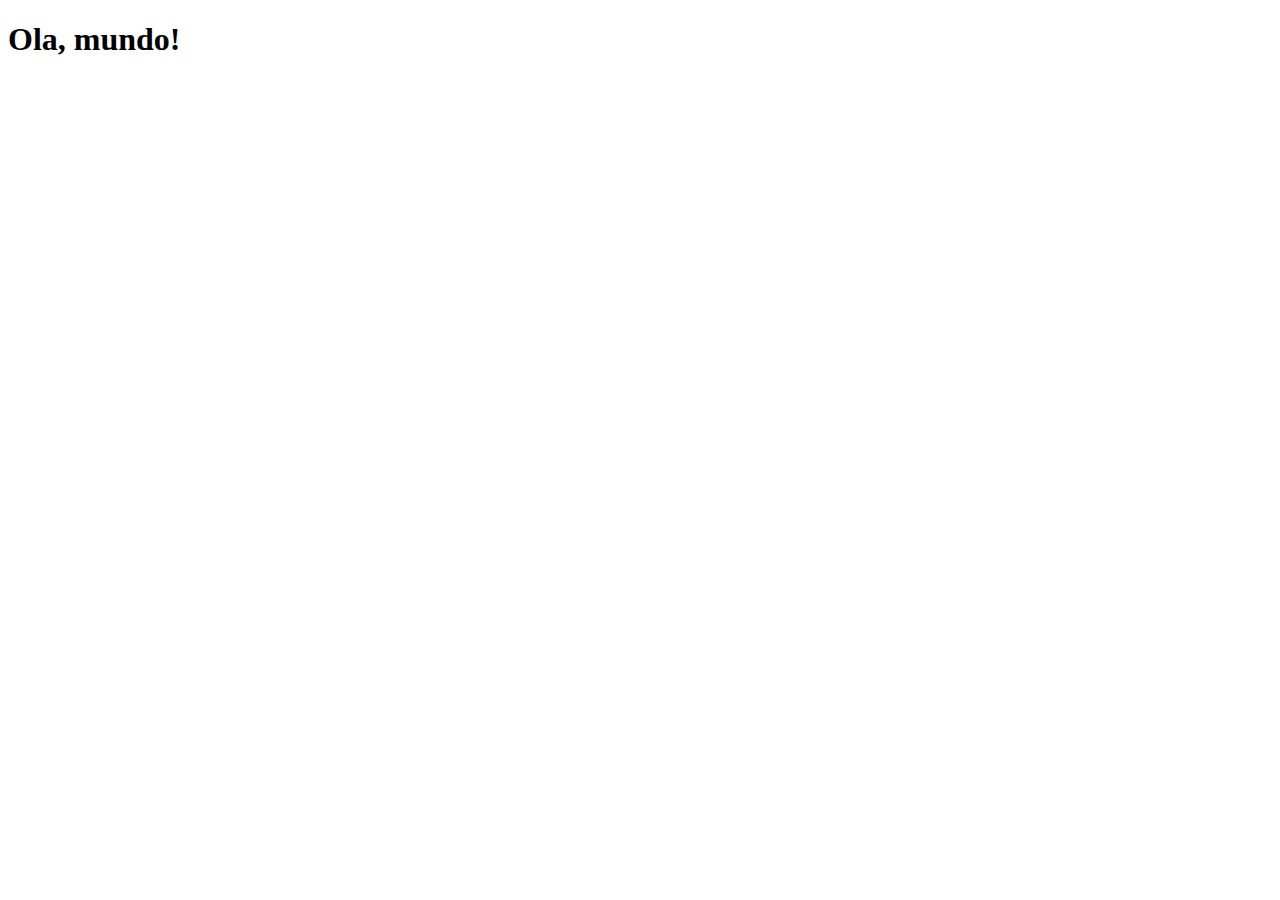
==== index.html @ 1c3ee2e7 "Criei o index" ====
<!DOCTYPE html>
<html lang="pt-br">
<head>
    <meta charset="UTF-8">
    <meta name="viewport" content="width=device-width, initial-scale=1.0">
    <title>Projeto Redes Sociais</title>
</head>
<body>
    <h1>Ola, mundo!</h1>
</body>
</html>
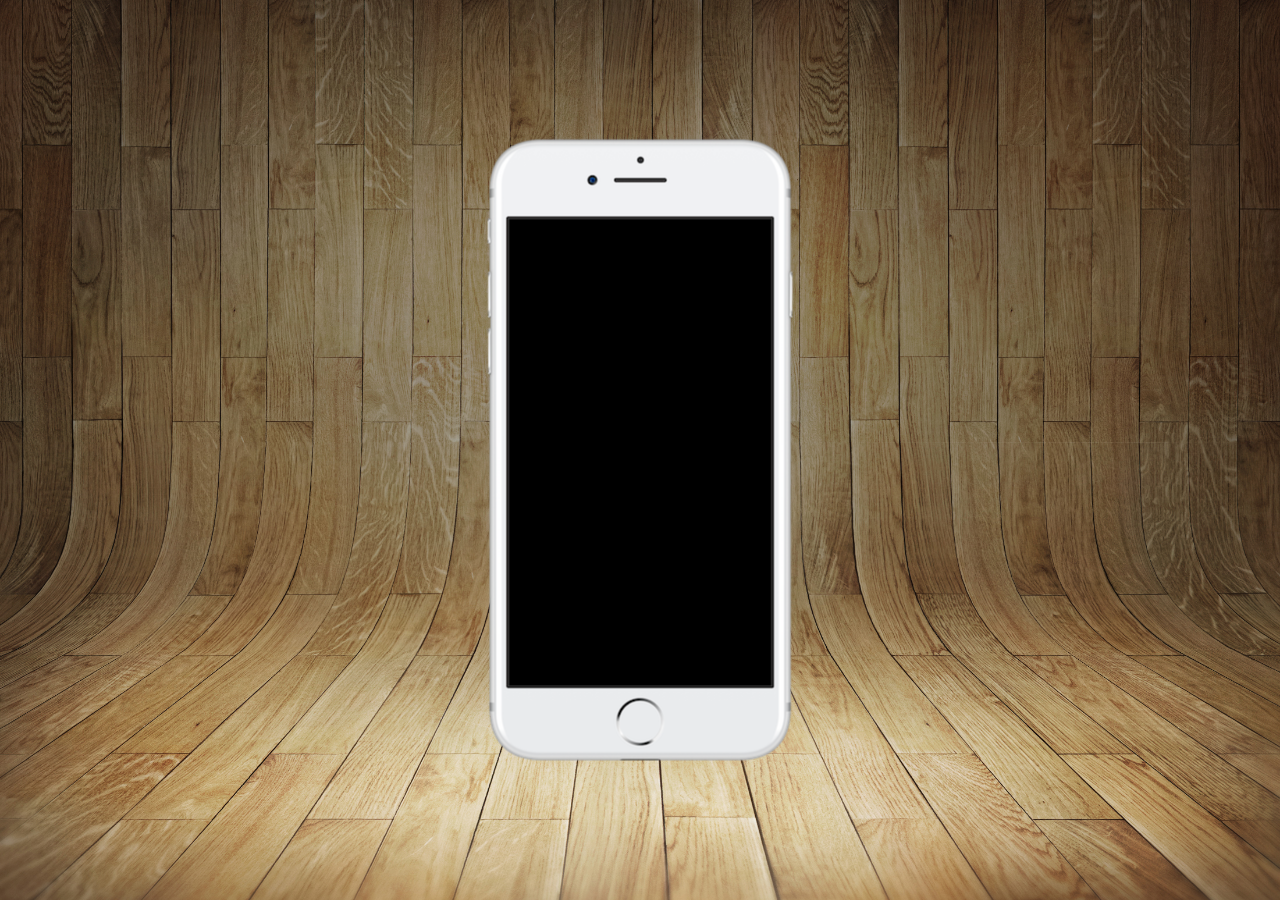
==== commit 26e24204: "Comecei o projeto" ====
--- a/index.html
+++ b/index.html
@@ -4,8 +4,17 @@
     <meta charset="UTF-8">
     <meta name="viewport" content="width=device-width, initial-scale=1.0">
     <title>Projeto Redes Sociais</title>
+    <link rel="shortcut icon" href="favicon.ico" type="image/x-icon">
+    <link rel="stylesheet" href="estilos/style.css">
 </head>
 <body>
-    <h1>Ola, mundo!</h1>
+    <main>
+        <section id="telefone">
+
+        </section>
+        <section id="redes-sociais">
+
+        </section>
+    </main>
 </body>
 </html>--- a/estilos/style.css
+++ b/estilos/style.css
@@ -0,0 +1,34 @@
+@charset "UTF-8";
+
+* {
+    margin: 0px;
+    padding: 0px;
+    font-family: Arial, Helvetica, sans-serif;
+}
+html, body {
+    height: 100vh;
+    width: 100vw;
+    background-color: black;
+}
+
+body {
+    background: url('../imagens/fundo-madeira.jpg') no-repeat top center;
+    background-size: cover;
+    background-attachment: fixed;
+}
+
+main {
+    position: relative;
+    height: 100vh;
+}
+
+section#telefone {
+    position: absolute;
+    top: 50%;
+    left: 50%;
+    transform: translate(-50%, -50%);
+
+    height: 627px;
+    width: 311px;
+    background: url('../imagens/frame-iphone.png') no-repeat;
+}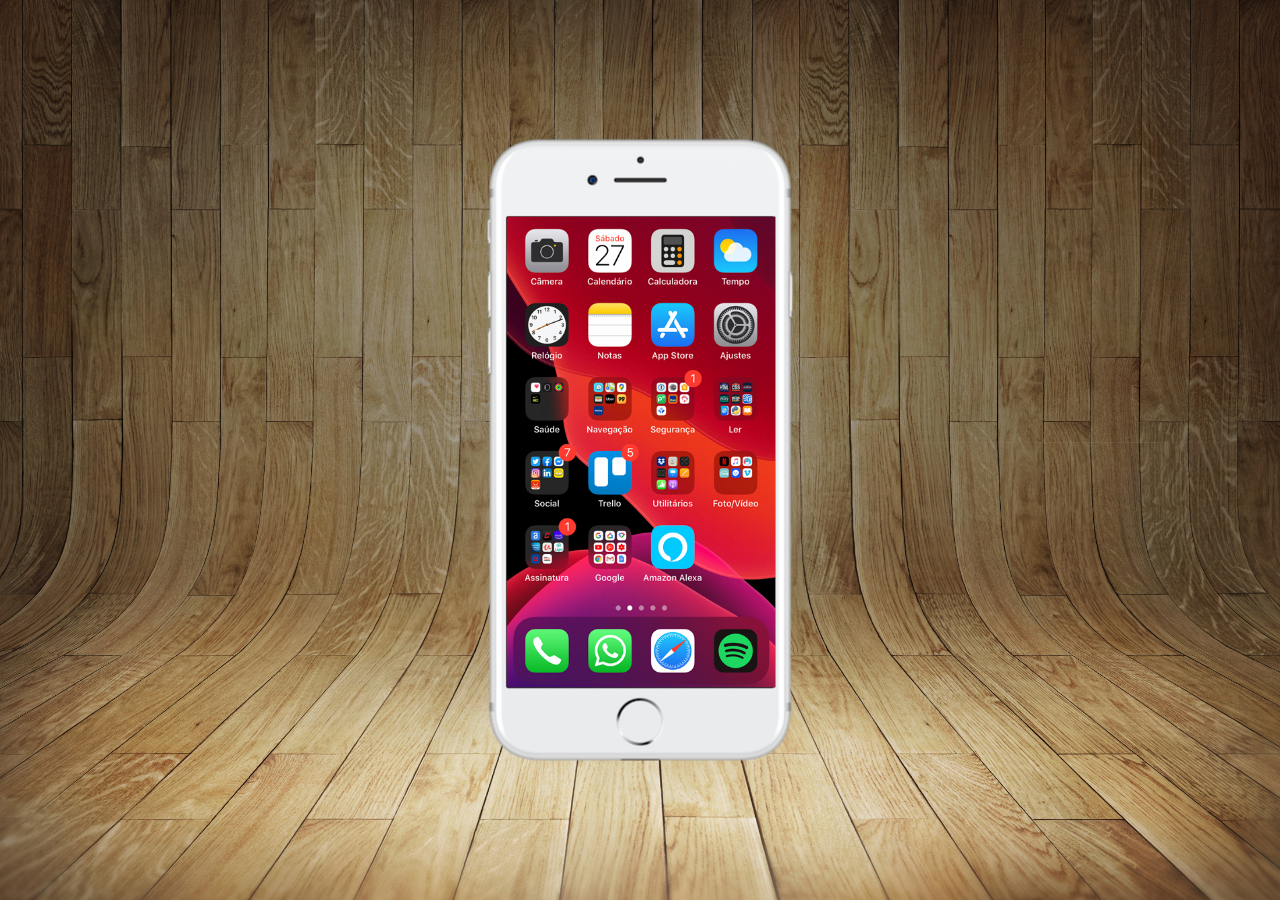
==== commit 881ff332: "Criei a tela home" ====
--- a/index.html
+++ b/index.html
@@ -10,7 +10,7 @@
 <body>
     <main>
         <section id="telefone">
-
+            <iframe src="home.html" name="tela" id="tela" frameborder="0"></iframe>
         </section>
         <section id="redes-sociais">
 
--- a/estilos/style.css
+++ b/estilos/style.css
@@ -31,4 +31,12 @@
     height: 627px;
     width: 311px;
     background: url('../imagens/frame-iphone.png') no-repeat;
+}
+
+iframe#tela {
+    position: relative;
+    top: 80px;
+    left: 22px;
+    width: 269px;
+    height: 471px;
 }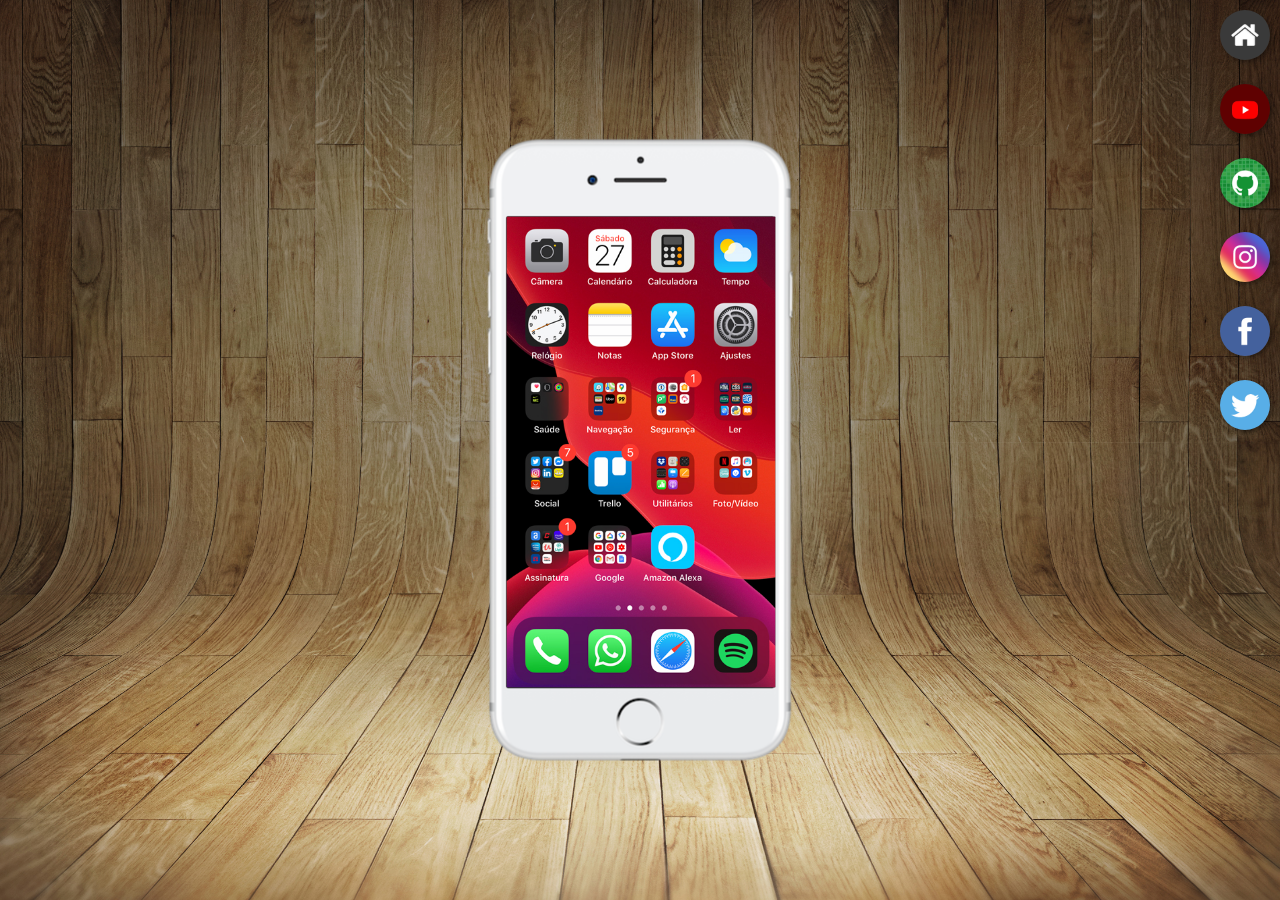
==== commit 609e996e: "Coloquei icones" ====
--- a/index.html
+++ b/index.html
@@ -10,10 +10,17 @@
 <body>
     <main>
         <section id="telefone">
-            <iframe src="home.html" name="tela" id="tela" frameborder="0"></iframe>
+            <iframe src="home.html" name="tela" id="tela" frameborder="0">
+                Seu navegador nao e compativel
+            </iframe>
         </section>
         <section id="redes-sociais">
-
+            <a href="#" target="tela"><img src="imagens/logo-home.jpg" alt="Home"></a><br>
+            <a href="#" target="tela"><img src="imagens/logo-youtube.jpg" alt="YouTube"></a><br>
+            <a href="#" target="tela"><img src="imagens/logo-github.jpg" alt="logo-github"></a><br>
+            <a href="#" target="tela"><img src="imagens/logo-instagram.jpg" alt="Instagram"></a><br>
+            <a href="#" target="tela"><img src="imagens/logo-facebook.jpg" alt="Facebook"></a><br>
+            <a href="#" target="tela"><img src="imagens/logo-twitter.jpg" alt="Twitter"></a>
         </section>
     </main>
 </body>
--- a/estilos/style.css
+++ b/estilos/style.css
@@ -39,4 +39,22 @@
     left: 22px;
     width: 269px;
     height: 471px;
+}
+
+section#redes-sociais {
+    text-align: right;
+}
+
+section#redes-sociais img {
+    width: 50px;
+    margin: 10px;
+    border-radius: 50%;
+    box-shadow: 2px 2px 5px rgba(0, 0, 0, 0.411) ;
+}
+
+section#redes-sociais img:hover {
+    border: 2px solid rgba(255, 255, 255, 0.6);
+    transform: translate(-3px, -3px);
+    box-shadow: 5px 5px 10px rgba(0, 0, 0, 0.603);
+    transition: transform 0.7s;
 }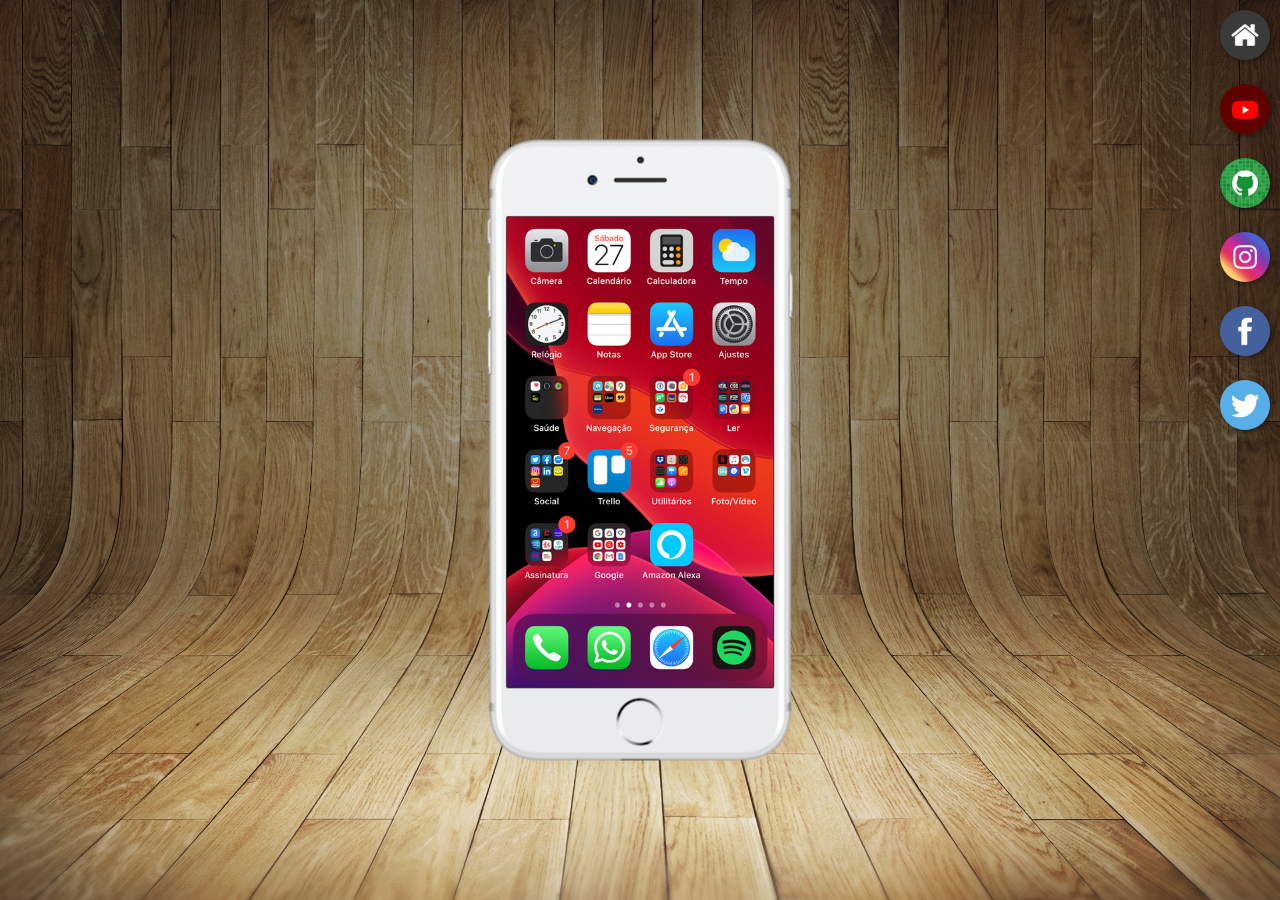
==== commit e7650712: "criei arquivos redes sociais" ====
--- a/index.html
+++ b/index.html
@@ -15,12 +15,12 @@
             </iframe>
         </section>
         <section id="redes-sociais">
-            <a href="#" target="tela"><img src="imagens/logo-home.jpg" alt="Home"></a><br>
-            <a href="#" target="tela"><img src="imagens/logo-youtube.jpg" alt="YouTube"></a><br>
-            <a href="#" target="tela"><img src="imagens/logo-github.jpg" alt="logo-github"></a><br>
-            <a href="#" target="tela"><img src="imagens/logo-instagram.jpg" alt="Instagram"></a><br>
-            <a href="#" target="tela"><img src="imagens/logo-facebook.jpg" alt="Facebook"></a><br>
-            <a href="#" target="tela"><img src="imagens/logo-twitter.jpg" alt="Twitter"></a>
+            <a href="home.html" target="tela"><img src="imagens/logo-home.jpg" alt="Home"></a><br>
+            <a href="youtube.html" target="tela"><img src="imagens/logo-youtube.jpg" alt="YouTube"></a><br>
+            <a href="github.html" target="tela"><img src="imagens/logo-github.jpg" alt="logo-github"></a><br>
+            <a href="instagram.html" target="tela"><img src="imagens/logo-instagram.jpg" alt="Instagram"></a><br>
+            <a href="facebook.html" target="tela"><img src="imagens/logo-facebook.jpg" alt="Facebook"></a><br>
+            <a href="twitter.html" target="tela"><img src="imagens/logo-twitter.jpg" alt="Twitter"></a>
         </section>
     </main>
 </body>
--- a/estilos/style.css
+++ b/estilos/style.css
@@ -37,7 +37,7 @@
     position: relative;
     top: 80px;
     left: 22px;
-    width: 269px;
+    width: 267px;
     height: 471px;
 }
 
